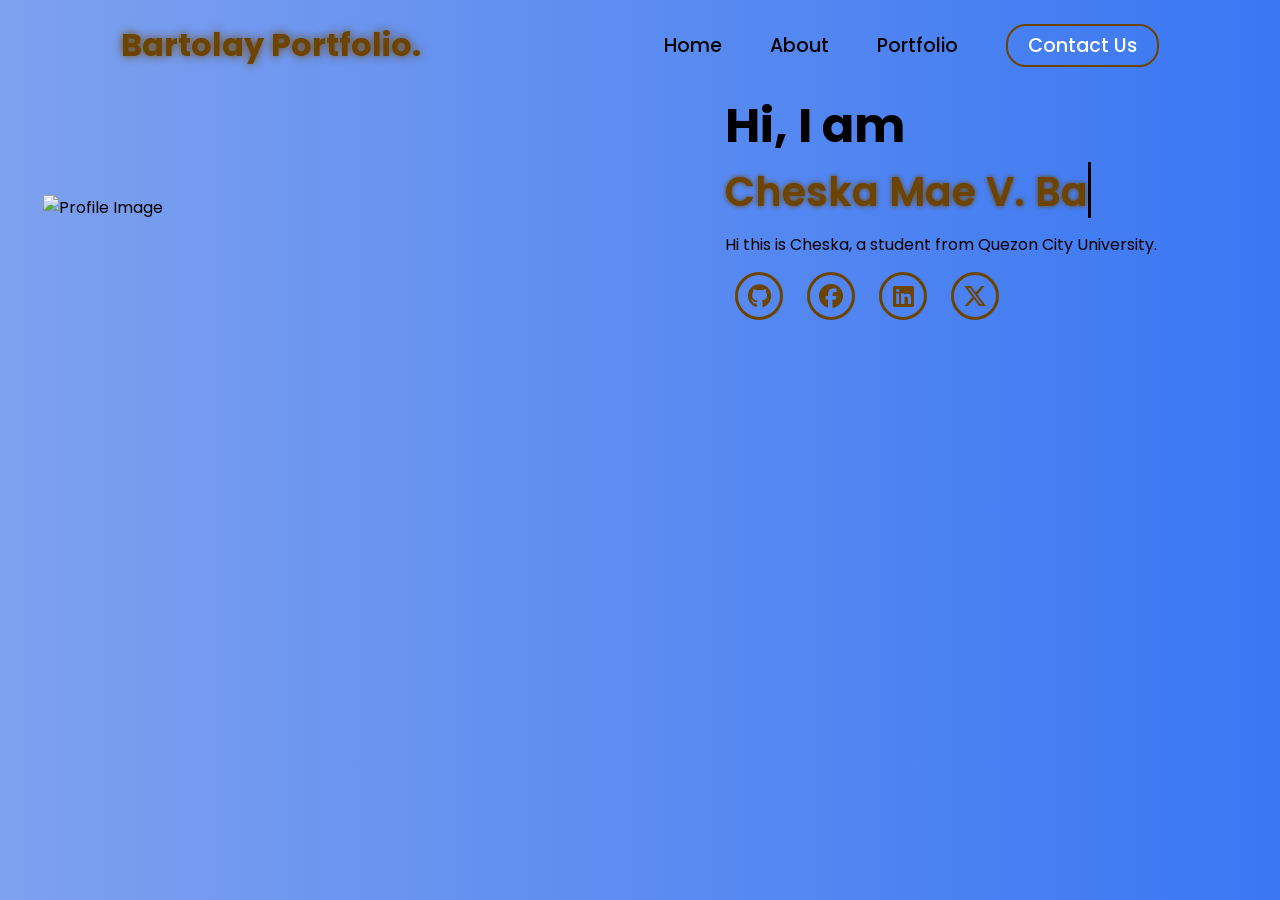
==== index.html @ 7ef49055 "Add files via upload" ====
<!DOCTYPE html>
<html lang="en">
<head>
    <meta charset="UTF-8">
    <meta name="viewport" content="width=device-width, initial-scale=1.0">
    <link rel="stylesheet" href="https://cdnjs.cloudflare.com/ajax/libs/font-awesome/6.7.1/css/all.min.css">
    <title>Bartolay Portfolio</title>
    <link rel="stylesheet" href="style.css">
    <link rel="stylesheet" href="https://unpkg.com/aos@next/dist/aos.css" />
</head>
<body>
    <nav>
        <div class="nav-container">
            <div class="logo" data-aos="zoom-in" data-aos-duration="1000">
                <span>Bartolay Portfolio.
</span>
            </div>
            <div class="links">
                <div class="link" data-aos="fade-up" data-aos-duration="1000" data-aos-delay="100"><a href="#">Home</a></div>
                <div class="link" data-aos="fade-up" data-aos-duration="1000" data-aos-delay="200"><a href="about.html">About</a></div>
                <div class="link" data-aos="fade-up" data-aos-duration="1000" data-aos-delay="300"><a href="portfolio.html">Portfolio</a></div>
                <div class="link contact-btn" data-aos="fade-up" data-aos-duration="1000" data-aos-delay="600"><a href="#">Contact Us</a></div>
            </div>
            <i class="fa-solid fa-bars hamburg" onclick="hamburg()"></i>
        </div>
        <div class="dropdown">
            <div class="links">
                <a href="index.html">Home</a>
                <a href="about.html">About</a>
                <a href="portfolio.html">Portfolio</a>
                <a href="#">Contact Us</a>
                <i class="fa-solid fa-xmark cancel" onclick="cancel()"></i>
            </div>
        </div>
    </nav>
        <section>
            <div class="main-container">
                <div class="image" data-aos="zoom-in-right" data-aos-duration="2500">
                    <img src="img/main.png" alt="Profile Image">
                </div>
                <div class="content">
                    <h1 data-aos="fade-left" data-aos-duration="1000" data-aos-delay="800">Hi, I am<span></span></h1>
                    <div class="typewriter" data-aos="fade-right" data-aos-duration="1000" data-aos-delay="900"><span></span></div>
                    <p data-aos="flip-up" data-aos-duration="1000" data-aos-delay="1000">Hi this is Cheska, a student from Quezon City University.</p>
                    <div class="social-links" data-aos="flip-down" data-aos-duration="1000" data-aos-delay="1200">
                        <a href="#" ><i class="fa-brands fa-github"></i></a>
                        <a href="https://www.facebook.com/cheska.bartolay.062705"><i class="fa-brands fa-facebook"></i></a>
                        <a href="#"><i class="fa-brands fa-linkedin"></i></a>
                        <a href="#"><i class="fa-brands fa-x-twitter"></i></a>
                    </div>
                    
                </div>
            </div>
        </section>
        <script src="https://unpkg.com/aos@next/dist/aos.js"></script>
        <script>
          AOS.init({offset:0});
        </script>
        <script>
            function hamburg(){
                const navbar = document.querySelector(".dropdown")
                navbar.style.transform = "translateY(0px)"
            }
            function cancel(){
                const navbar = document.querySelector(".dropdown")
                navbar.style.transform = "translateY(-500px)"
            }
            // Typewriter effect
            const typewriter = document.querySelector('.typewriter span');
            const text = 'Cheska Mae V. Bartolay';
            let i = 0;
            function typeWriter() {
                if (i < text.length) {
                    typewriter.innerHTML += text.charAt(i);
                    i++;
                    setTimeout(typeWriter, 100);
                } else {
                    setTimeout(() => {
                        typewriter.innerHTML = '';
                        i = 0;
                        typeWriter();
                    }, 1300);
                }
            }
            typeWriter();
        </script>
</body>
</html>
---- style.css ----
@import url('https://fonts.googleapis.com/css2?family=Poppins:wght@100;200;300;400;500;600&display=swap');

*{
    padding: 0;
    margin: 0;
    font-family: 'Poppins', sans-serif;
    box-sizing: border-box;
}

html{
    overflow-x: hidden;
}

body{
    width: 100%;
    height: auto;
    overflow-y: auto;
    overflow-x: hidden;
    background: linear-gradient(to right, rgb(126, 161, 238), rgb(57, 119, 243));
}

nav{
    width: 100%;
    height: 10vh;
    position: sticky;
    top: 0;
    z-index: 50;
}


.nav-container{
    width: 100%;
    height: 100%;
    display: flex;
    justify-content: space-around;
    align-items: center;
}

.logo{
    color: black;
    font-size: 2rem;
    font-weight: bolder;
}

.logo span{
    color: rgb(109,67, 0);
    text-shadow: 0 0 10px rgb(109,67, 0);
}

.hamburg, .cancel{
    cursor: pointer;
    position: absolute;
    right: 15px;
    top: 10px;
    color: black;
    font-size: 2rem;
    display: none;
}

.nav-container .links {
    display: flex;
    gap: 3rem;
    align-items: center;
}

.nav-container .links a{
    position: relative;
    font-size: 1.2rem;
    color: black;
    text-decoration: none;
    font-weight: 500;
    transform: 0.3s linear;
}

.nav-container .links a::before{
    position: absolute;
    content: "";
    bottom: -3px;
    left: 0;
    width: 0%;
    height: 3px;
    background-color: rgb(109,67, 0);
    transition: 0.2s linear;
}

.nav-container .links a:hover::before{
    width: 100%;
}

.nav-container .contact-btn{
    background-color: transparent;
    padding: 5px 20px;
    border-radius: 20px;
    border: 2px solid rgb(109,67, 0);
    transition: 0.2s linear;
}

.nav-container .contact-btn a{
    color: white;
    transition: 0.3s linear;
}

.nav-container .contact-btn:hover, .nav-container .contact-btn:hover a{
    background-color: rgb(109,67, 0);
    color: white;
}

.nav-container .links a:hover{
    color: rgb(109,67, 0);
}

.dropdown{
    z-index: 100;
    position: absolute;
    top: 0;
    transform: translateY(-500px);
    width: 100%;
    height: auto;
    backdrop-filter: brightness(40%) blur(3px);
    box-shadow: 0 0 20px black;
    transition: 0.2s linear;
}

.dropdown .links a{
    color: white;
    display: flex;
    text-decoration: none;
    justify-content: center;
    padding: 15px 0;
    align-items: center;
    transition: 0.2s linear;
}

.dropdown .links a:hover{
    background-color: rgb(109,67, 0);
}

section{
    width: 100%;
    height: auto;
    min-height: 90vh;
}

.about-page section{
    height: auto;
    min-height: 100vh;
    padding: 3rem 0;
}

.main-container{
    width: 100%;
    height: 100%;
    display: flex;
    justify-content: space-evenly;
    align-items: center;
}

.main-container .image{
    z-index: -1;
    width: 50%;
}

.main-container .image img{
    width: 100%;
}

.about-page .main-container{
    width: 100%;
    max-width: 1200px;
    margin: 0 auto;
    display: flex;
    justify-content: center;
    align-items: stretch;
    gap: 2rem;
    flex-wrap: wrap;
    padding: 3rem 1rem 4rem;
}

.portfolio-page .main-container{
    width: 100%;
    max-width: 1200px;
    margin: 0 auto;
    display: flex;
    justify-content: center;
    align-items: stretch;
    gap: 2rem;
    flex-wrap: wrap;
    padding: 3rem 1rem 4rem;
}

.portfolio-page section{
    height: auto;
    min-height: 100vh;
    padding: 3rem 0;
}

.portfolio-header{
    text-align: center;
    max-width: 1200px;
    margin: 0 auto;
    padding: 2rem 1.5rem 1rem;
}

.portfolio-header h2{
    color: rgba(255, 255, 255, 0.85);
    font-size: clamp(1.2rem, 1.5rem + 0.5vw, 1.8rem);
    font-weight: 500;
    margin-bottom: 0.8rem;
    letter-spacing: 0.5px;
}

.portfolio-header h1{
    color: rgb(109, 67, 0);
    font-size: clamp(1.8rem, 2rem + 1vw, 2.8rem);
    font-weight: 700;
    text-shadow: 0 0 10px rgba(109, 67, 0, 0.3);
    margin-bottom: 2rem;
}

.portfolio-grid{
    display: grid;
    grid-template-columns: repeat(3, 1fr);
    gap: 2rem;
    max-width: 1200px;
    margin: 0 auto;
    padding: 3rem 1.5rem;
    width: 100%;
}

.portfolio-grid img{
    width: 100%;
    height: 300px;
    object-fit: cover;
    border-radius: 16px;
    transition: transform 0.3s ease, box-shadow 0.3s ease, filter 0.3s ease;
    cursor: pointer;
    box-shadow: 0 10px 30px rgba(0, 0, 0, 0.15);
}

.portfolio-grid img:hover{
    transform: scale(1.05);
    box-shadow: 0 15px 50px rgba(109, 67, 0, 0.3);
    filter: brightness(1.1);
}

.portfolio-banner{
    max-width: 1200px;
    margin: 0 auto;
    padding: 1.5rem 1.5rem 3rem;
    display: flex;
    justify-content: center;
}

.portfolio-banner img{
    width: 100%;
    max-width: 1200px;
    height: 220px;
    object-fit: cover;
    border-radius: 18px;
    box-shadow: 0 18px 40px rgba(0, 0, 0, 0.2);
}

.about-card{
    background: rgba(20, 28, 45, 0.95);
    border-radius: 24px;
    box-shadow: 0 20px 40px rgba(0, 0, 0, 0.18);
    overflow: hidden;
    width: min(340px, 100%);
    transition: transform 0.35s ease, box-shadow 0.35s ease;
    border: 1px solid rgba(255, 255, 255, 0.08);
    display: flex;
    flex-direction: column;
}

.about-card:hover{
    transform: translateY(-14px);
    box-shadow: 0 30px 60px rgba(0, 0, 0, 0.25);
}

.about-card img{
    width: 150%;
    height: 320px;
    object-fit: cover;
}

.about-card h2{
    color: #f8f9ff;
    margin: 1.25rem 1.5rem 0.5rem;
    font-size: clamp(1.2rem, 1.3rem + 0.4vw, 1.6rem);
}

.about-card p{
    color: rgba(255, 255, 255, 0.78);
    margin: 0 1.5rem 1.5rem;
    line-height: 1.7;
    font-size: 0.98rem;
}

.main-container .content{
    color: black;
    width: 40%;
    min-height: 100px;
}

.content h1{
    font-size: clamp(1rem, 2rem + 5vw, 3rem);
}

.content h1 span{
    color: rgb(109,67, 0);
    text-shadow: 0 0 10px rgb(109,67, 0);
}

.content .typewriter{
    font-weight: 600;
    font-size: clamp(1rem, 1rem + 5vw, 2rem);
}

.content .typewriter span{
    color: rgb(109,67, 0);
    font-size: 2.5rem;
    text-shadow: 0 0 5px rgb(109,67, 0);
    position: relative;
    transition: 0.3s linear;
}

.typewriter span::after{
    content: "";
    position: absolute;
    width: calc(100% + 8px);
    height: 100%;
    border-left: 3px solid black;
    animation:  cursor 0.6s linear infinite;
}

.content p{
    font-size: clamp(0.4rem, 0.2rem + 9vw, 1rem);
    margin: 10px 0;
}

.social-links i{
    display: inline-flex;
    justify-content: center;
    align-items: center;
    width: 3rem;
    height: 3rem;
    background-color:transparent;
    border: 0.2rem solid rgb(109,67, 0);
    border-radius: 50%;
    color:rgb(109,67, 0);
    margin: 5px 10px;
    font-size: 1.5rem;
    transition: 0.2s linear;
}

.social-links i:hover{
    scale: 1.3;
    color: white;
    background-color: rgb(109,67, 0);
    filter: drop-shadow(0 0 10px rgb(109,67,0));
}

.content button{
    width: 40%;
    height: 6vh;
    margin: 30px;
    background-color: rgb(109,67, 0);
    color: white;
    border: none;
    outline: none;
    font-size: 100%;
    font-weight: 700;
    border-radius: 5px;
    transition: 0.2s linear;
}

.content button:hover{
 scale: 1.1;
 color: rgb(109,67, 0);
 border: 2px solid rgb(109,67, 0);
 background-color: transparent;
 font-weight: 700;
 box-shadow: 0 0 40px rgb(109,67, 0);
}

@media (max-width:884px) {
    body{
        overflow-y: visible;
    }

    nav .logo{
        position: absolute;
        top: 16px;
        left: 15px;
        font-size: 1.5rem;
    }

    .main-container{
        display: flex;
        flex-direction: column;
    }

    .nav-container .links{
        display: none;
    }

    .hamburg,.cancel{
        display: block;
    }

    .main-container .content{
        width: 80%;
    }

    .social-links i{
        width: 2.5rem;
        height: 2.5rem;
        font-size: 1.5rem;
    }
    .cancel{
        color: white;
    }

    .main-container .image{
        width: 80%;
        margin-bottom: 0px;
    }

    .portfolio-grid{
        grid-template-columns: repeat(2, 1fr);
        gap: 1.5rem;
        padding: 2rem 1rem;
    }

    .portfolio-grid img{
        height: 250px;
    }
}

@media (max-width:600px) {
    .portfolio-grid{
        grid-template-columns: 1fr;
        gap: 1rem;
        padding: 1.5rem 1rem;
    }

    .portfolio-grid img{
        height: 280px;
    }
}
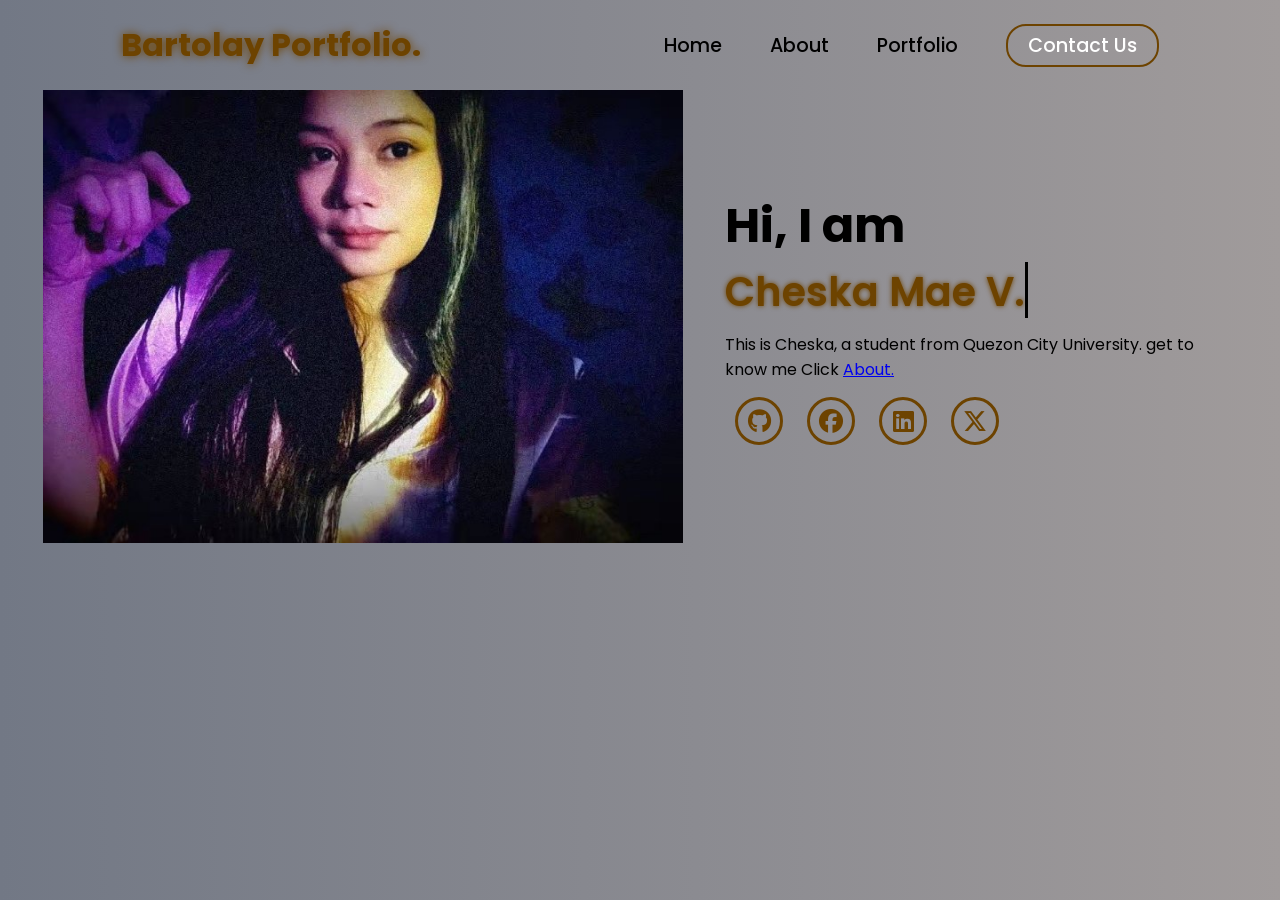
==== commit 3ea947ad: "Update index.html" ====
--- a/index.html
+++ b/index.html
@@ -5,6 +5,7 @@
     <meta name="viewport" content="width=device-width, initial-scale=1.0">
     <link rel="stylesheet" href="https://cdnjs.cloudflare.com/ajax/libs/font-awesome/6.7.1/css/all.min.css">
     <title>Bartolay Portfolio</title>
+    <link rel="icon" href="logo.png">
     <link rel="stylesheet" href="style.css">
     <link rel="stylesheet" href="https://unpkg.com/aos@next/dist/aos.css" />
 </head>
@@ -41,7 +42,9 @@
                 <div class="content">
                     <h1 data-aos="fade-left" data-aos-duration="1000" data-aos-delay="800">Hi, I am<span></span></h1>
                     <div class="typewriter" data-aos="fade-right" data-aos-duration="1000" data-aos-delay="900"><span></span></div>
-                    <p data-aos="flip-up" data-aos-duration="1000" data-aos-delay="1000">Hi this is Cheska, a student from Quezon City University.</p>
+                    <p data-aos="flip-up" data-aos-duration="1000" data-aos-delay="1000">This is Cheska, a student from Quezon City University.
+                        get to know me Click <a href="about.html">About.</a>
+                    </p>
                     <div class="social-links" data-aos="flip-down" data-aos-duration="1000" data-aos-delay="1200">
                         <a href="#" ><i class="fa-brands fa-github"></i></a>
                         <a href="https://www.facebook.com/cheska.bartolay.062705"><i class="fa-brands fa-facebook"></i></a>
@@ -85,4 +88,4 @@
             typeWriter();
         </script>
 </body>
-</html>+</html>
--- a/style.css
+++ b/style.css
@@ -16,7 +16,7 @@
     height: auto;
     overflow-y: auto;
     overflow-x: hidden;
-    background: linear-gradient(to right, rgb(126, 161, 238), rgb(57, 119, 243));
+    background: linear-gradient(to right, rgb(114, 120, 133), rgb(160, 155, 155));
 }
 
 nav{
